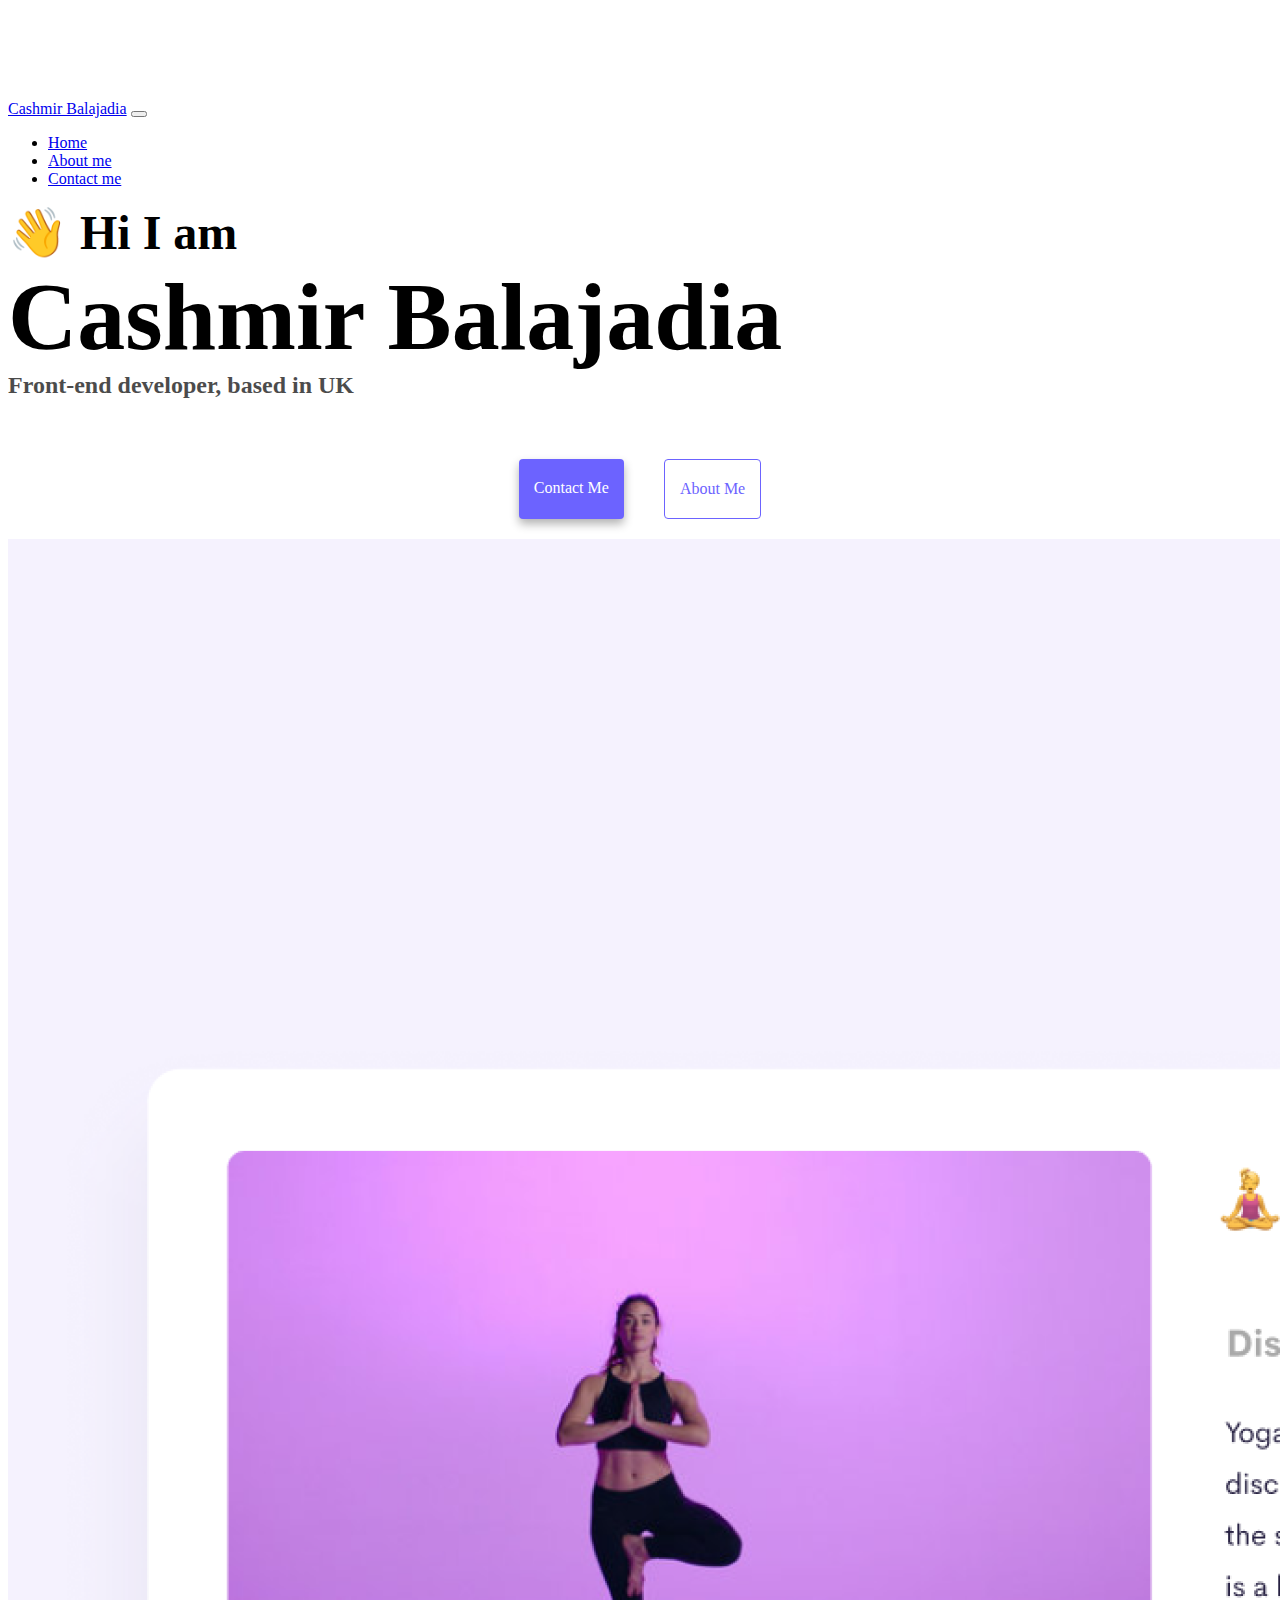
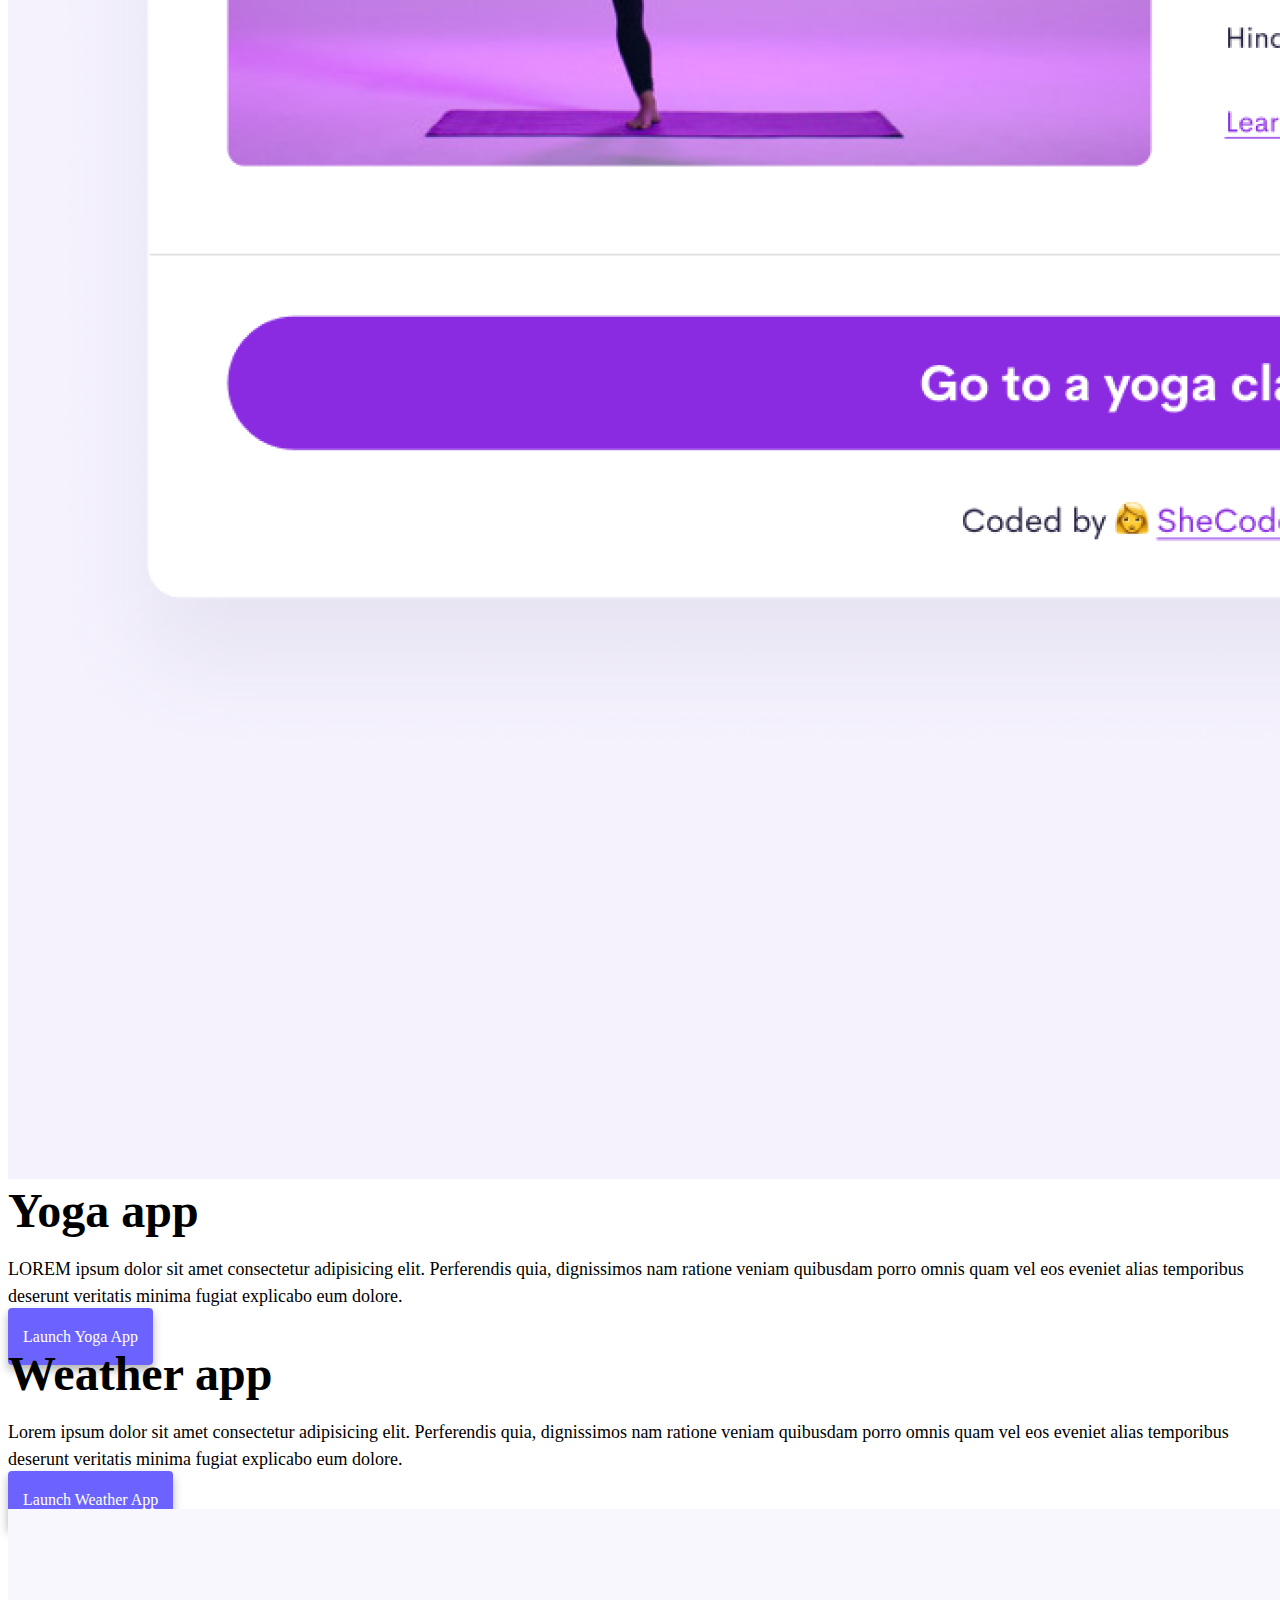
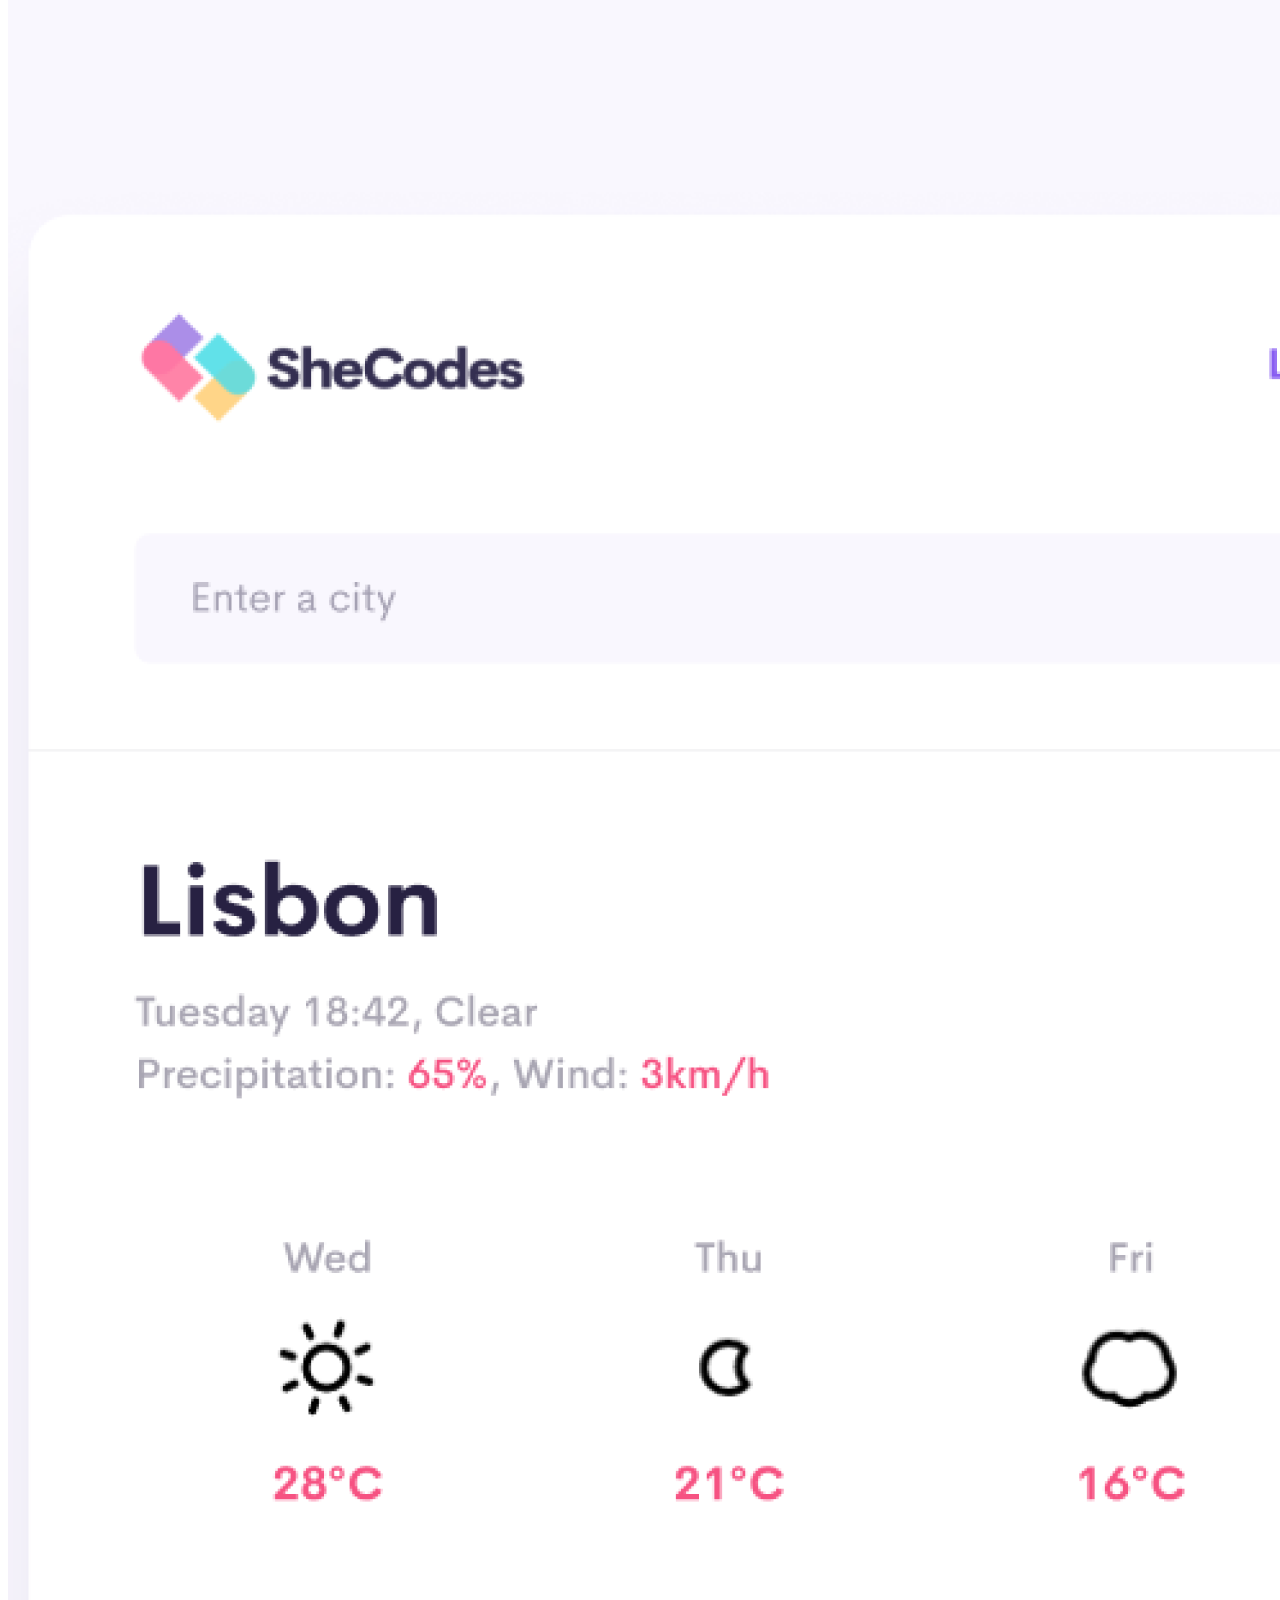
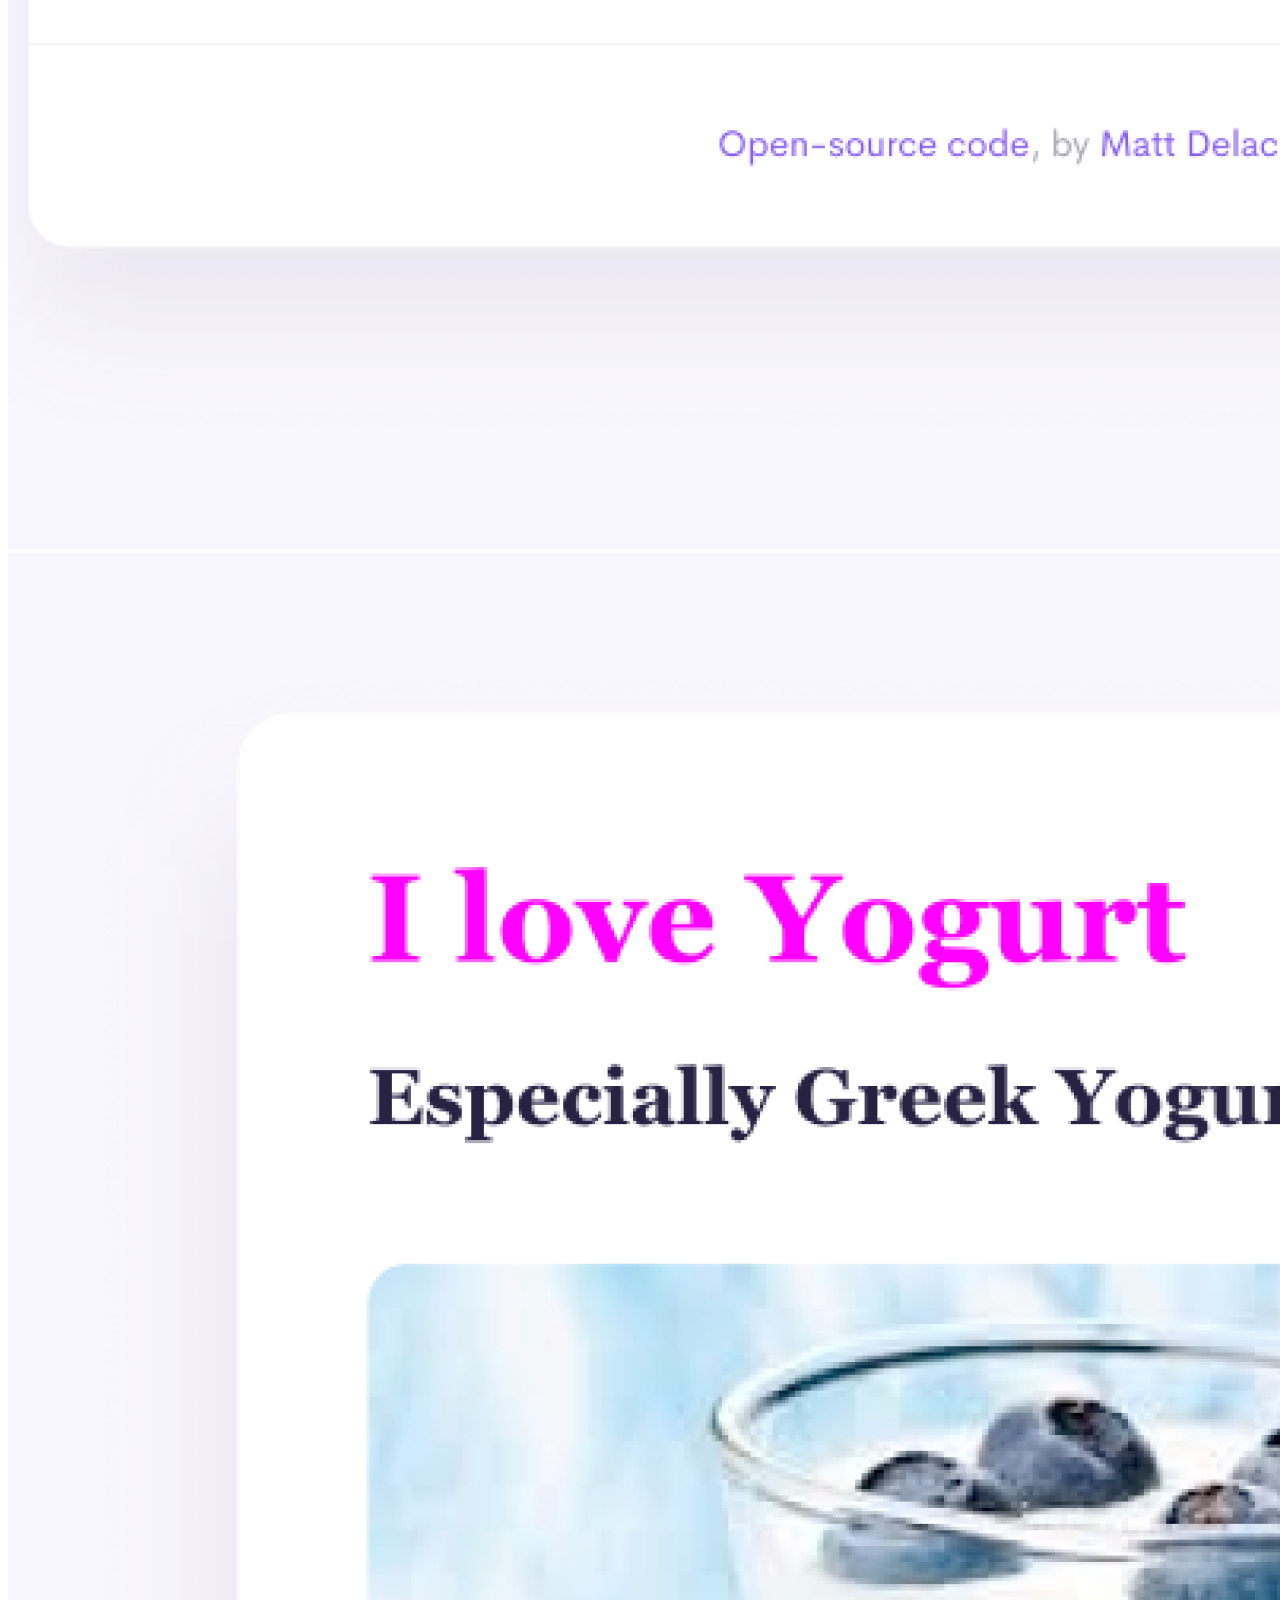
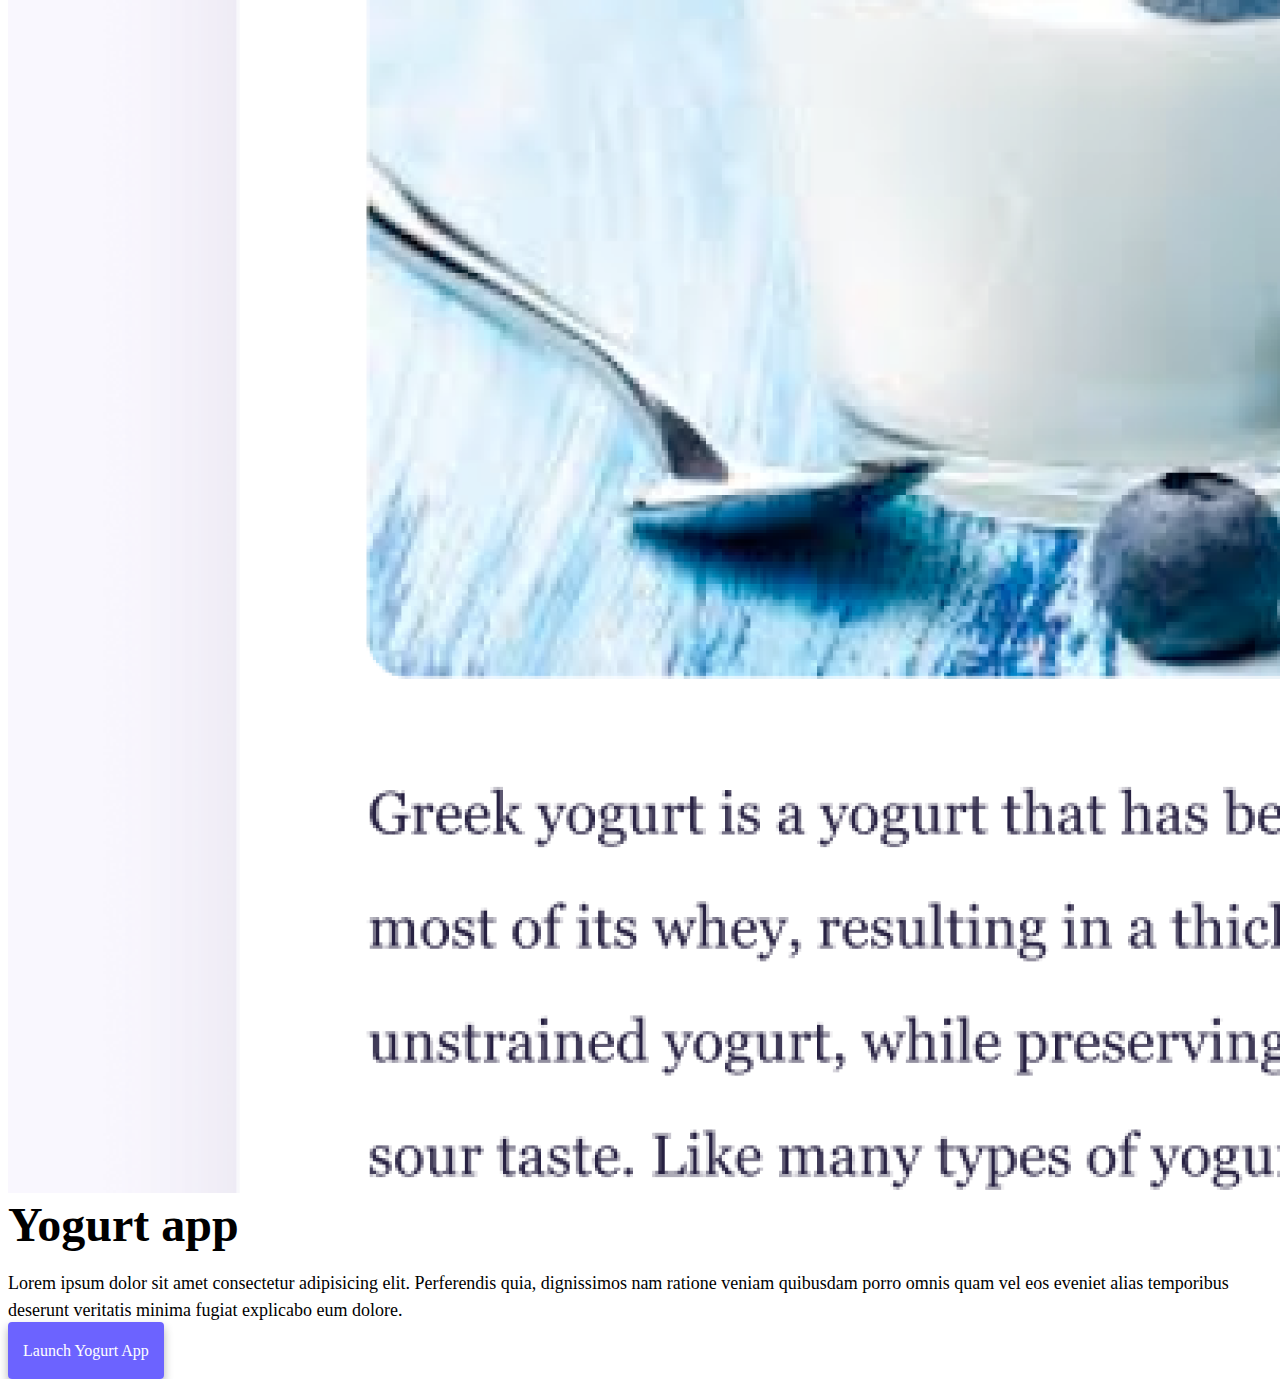
==== index.html @ 677fbf12 "created basic files" ====
<!DOCTYPE html>
<html lang="en">
  <head>
    <meta charset="UTF-8" />
    <meta http-equiv="X-UA-Compatible" content="IE=edge" />
    <meta name="viewport" content="width=device-width, initial-scale=1.0" />
    <title>Cashmir Balajadia</title>
    <meta name="description" content="Introduction to all Cashmir's Work" />
    <link
      href="https://cdn.jsdelivr.net/npm/bootstrap@5.0.0-beta2/dist/css/bootstrap.min.css"
      rel="stylesheet"
      integrity="sha384-BmbxuPwQa2lc/FVzBcNJ7UAyJxM6wuqIj61tLrc4wSX0szH/Ev+nYRRuWlolflfl"
      crossorigin="anonymous"
    />
    <script
      src="https://cdn.jsdelivr.net/npm/bootstrap@5.0.0-beta2/dist/js/bootstrap.bundle.min.js"
      integrity="sha384-b5kHyXgcpbZJO/tY9Ul7kGkf1S0CWuKcCD38l8YkeH8z8QjE0GmW1gYU5S9FOnJ0"
      crossorigin="anonymous"
    ></script>
    <link rel="stylesheet" href="/css/styles.css" />
  </head>
  <body>
    <nav class="navbar navbar-expand-lg navbar-light bg-light fixed-top">
      <div class="container">
        <a class="navbar-brand" href="/" title="Cashmir">Cashmir Balajadia</a>
        <button
          class="navbar-toggler"
          type="button"
          data-bs-toggle="collapse"
          data-bs-target="#navbarNav"
          aria-controls="navbarNav"
          aria-expanded="false"
          aria-label="Toggle navigation"
        >
          <span class="navbar-toggler-icon"></span>
        </button>
        <div class="collapse navbar-collapse" id="navbarNav">
          <ul class="navbar-nav">
            <li class="nav-item">
              <a
                class="nav-link active"
                aria-current="page"
                href="/"
                title="Home"
                >Home</a
              >
            </li>
            <li class="nav-item">
              <a class="nav-link" href="/about.html" title="About">About me</a>
            </li>
            <li class="nav-item">
              <a class="nav-link" href="/about.html#contact" title="Contact"
                >Contact me</a
              >
            </li>
          </ul>
        </div>
      </div>
    </nav>
    <h2 class="text-center">👋 Hi I am</h2>
    <h1 class="text-center">Cashmir Balajadia</h1>
    <h3 class="text-center">Front-end developer, based in UK</h3>
    <div class="navigation-links mb-5">
      <a href="/about.html#contact" class="primary-link" title="Contact me"
        >Contact me</a
      >
      <a href="/about.html" class="secondary-link" title="About me">About me</a>
    </div>
    <div class="container">
      <div class="row">
        <div class="col-sm-6">
          <img
            src="/images/yoga.png"
            class="img-fluid rounded d-sm-block d-none"
            alt="Yoga"
          />
        </div>
        <div class="col-sm-6 col-md-6 text-center">
          <h2 class="mb-3">Yoga app</h2>
          <p>
            LOREM ipsum dolor sit amet consectetur adipisicing elit. Perferendis
            quia, dignissimos nam ratione veniam quibusdam porro omnis quam vel
            eos eveniet alias temporibus deserunt veritatis minima fugiat
            explicabo eum dolore.
          </p>
          <div class="mt-5">
            <a href="#" class="primary-link" title="Yoga app"
              >Launch Yoga App</a
            >
          </div>
        </div>
      </div>
      <div class="row mt-5">
        <div class="col-sm-6 col-md-6 text-center">
          <h2 class="mb-3">Weather app</h2>
          <p>
            Lorem ipsum dolor sit amet consectetur adipisicing elit. Perferendis
            quia, dignissimos nam ratione veniam quibusdam porro omnis quam vel
            eos eveniet alias temporibus deserunt veritatis minima fugiat
            explicabo eum dolore.
          </p>
          <div class="mt-5">
            <a href="#" class="primary-link" title="Weather app"
              >Launch Weather App</a
            >
          </div>
        </div>
        <div class="col-sm-6">
          <img
            src="/images/weather.png"
            class="img-fluid rounded d-sm-block d-none"
            alt="weather"
          />
        </div>
      </div>
      <div class="row mt-5">
        <div class="col-sm-6">
          <img
            src="/images/yogurt.png"
            class="img-fluid rounded d-sm-block d-none"
            alt="yogurt"
          />
        </div>
        <div class="col-sm-6 col-md-6 text-center">
          <h2 class="mb-3">Yogurt app</h2>
          <p>
            Lorem ipsum dolor sit amet consectetur adipisicing elit. Perferendis
            quia, dignissimos nam ratione veniam quibusdam porro omnis quam vel
            eos eveniet alias temporibus deserunt veritatis minima fugiat
            explicabo eum dolore.
          </p>
          <div class="mt-5">
            <a href="#" class="primary-link" title="Yogurt app"
              >Launch Yogurt App</a
            >
          </div>
        </div>
      </div>
    </div>
  </body>
</html>
---- css/styles.css ----
:root {
  --primary-color: #6c63ff;
  --secondary-color: #f5f2fe;
  --box-shadow: 0 5px 10px rgba(0, 0, 0, 0.3);
}

body {
  margin-top: 100px;
}

h1,
h2,
h3 {
  margin: 0;
}

h1 {
  font-size: 96px;
}

h2 {
  font-size: 48px;
}

h3 {
  font-size: 24px;
  opacity: 0.7;
}

p {
  font-size: 18px;
  line-height: 1.5;
}

.navigation-links {
  display: flex;
  margin-top: 40px;
  justify-content: center;
}

.navigation-links a {
  margin: 20px;
}

.primary-link {
  border-radius: 4px;
  padding: 20px 15px;
  text-decoration: none;
  text-transform: capitalize;
  background: var(--primary-color);
  box-shadow: var(--box-shadow);
  color: white;
}

.secondary-link {
  border-radius: 4px;
  padding: 20px 15px;
  text-decoration: none;
  text-transform: capitalize;
  color: var(--primary-color);
  border: 1px solid var(--primary-color);
}

.homepage-link {
  color: var(--primary-color);
  text-align: center;
  display: block;
}

.about-paragraphs {
  margin: 30px 0;
}

.about-paragraphs p {
  margin: 10px;
}

.email-link {
  display: flex;
  justify-content: center;
  color: var(--primary-color);
  font-size: 28px;
  text-decoration: none;
}

.email-link:hover {
  text-decoration: underline;
}

@media (max-width: 576px) {
  h1 {
    font-size: 50px;
  }

  h2 {
    font-size: 30px;
  }

  h3 {
    font-size: 18px;
  }

  .email-link {
    font-size: 20px;
  }
}
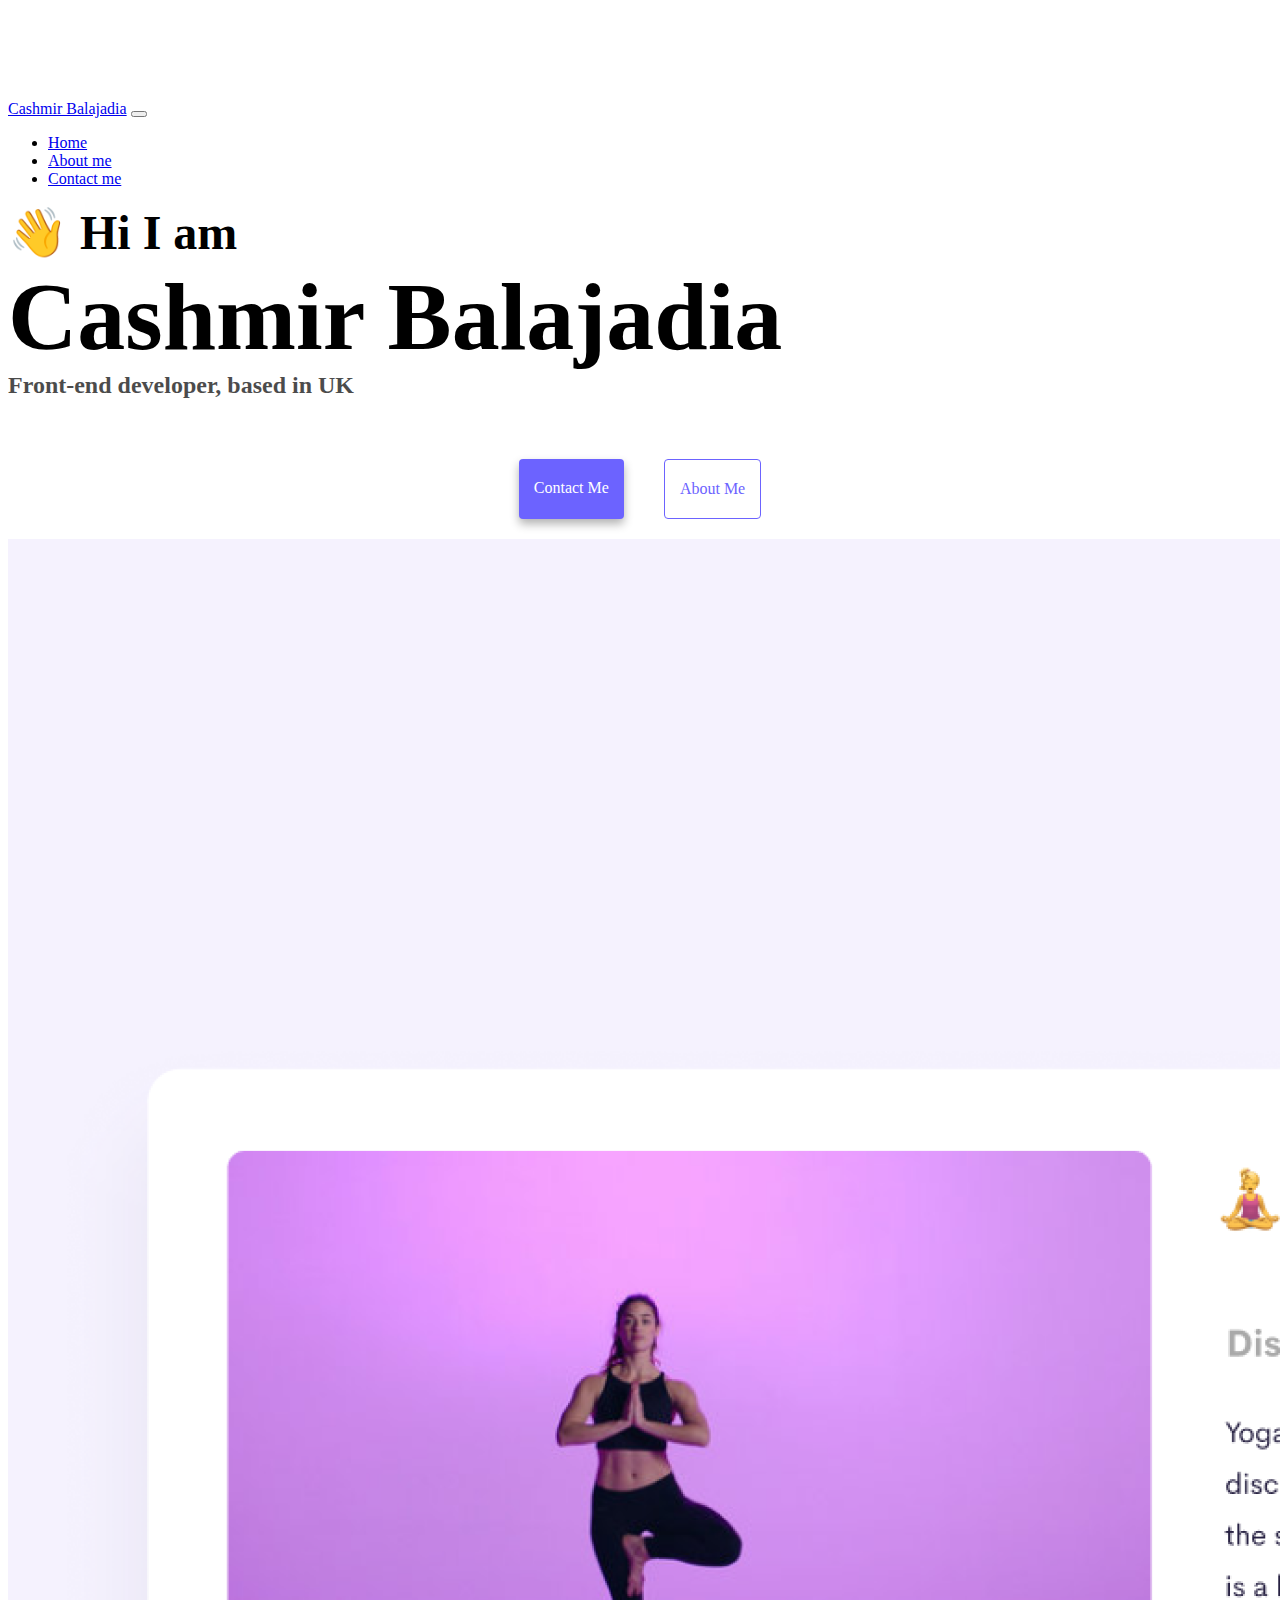
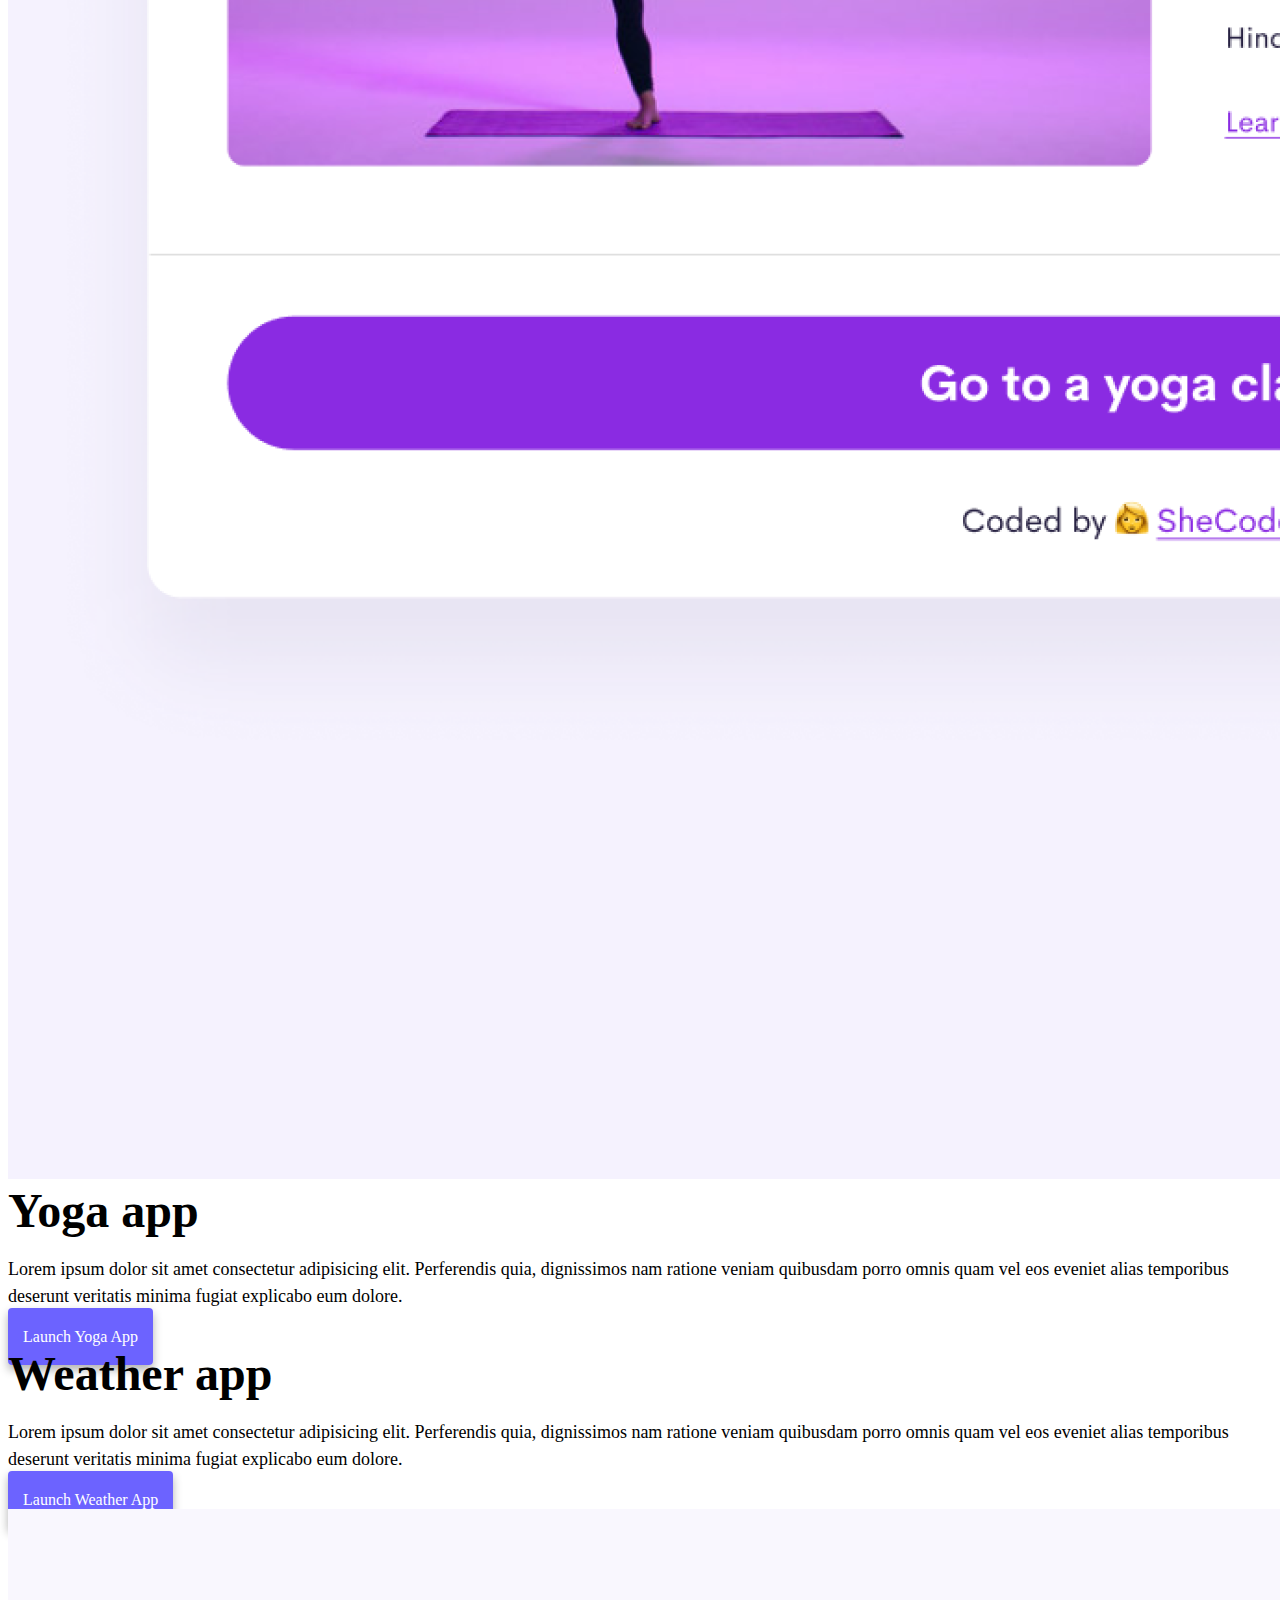
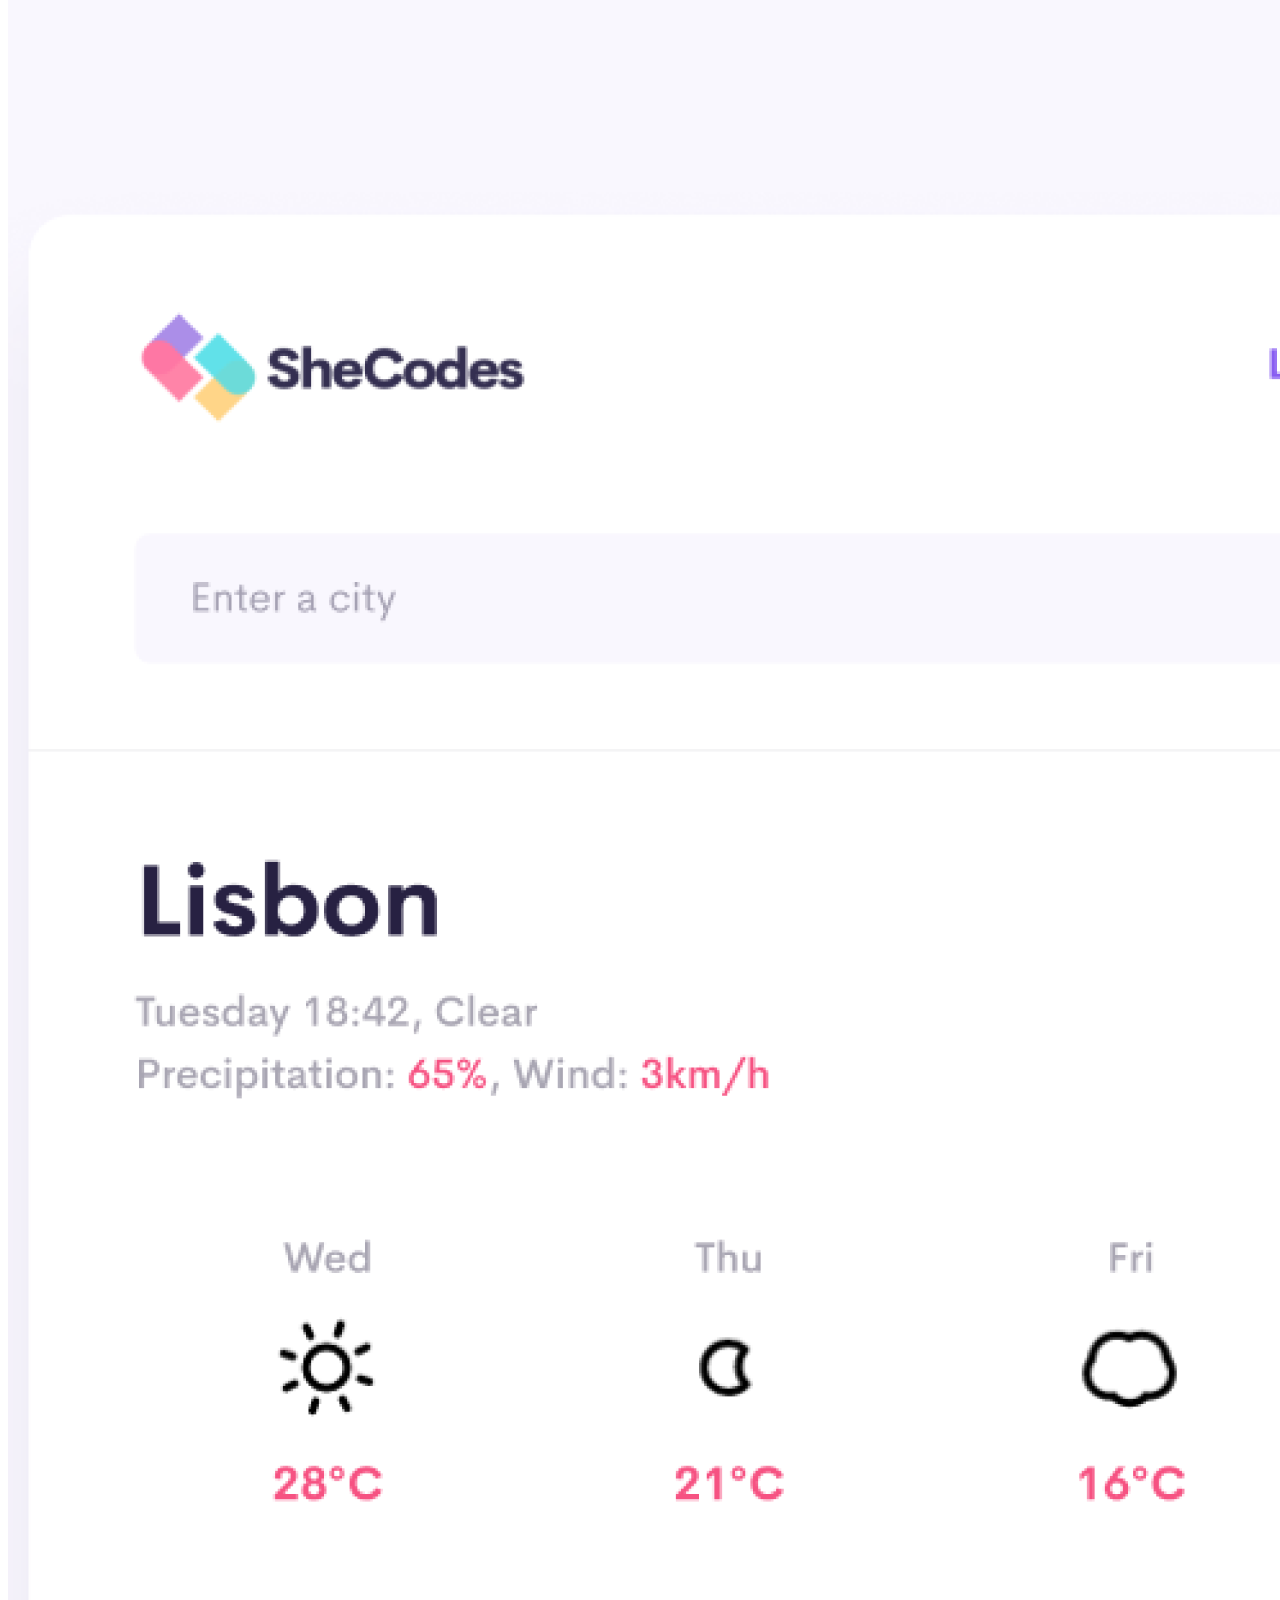
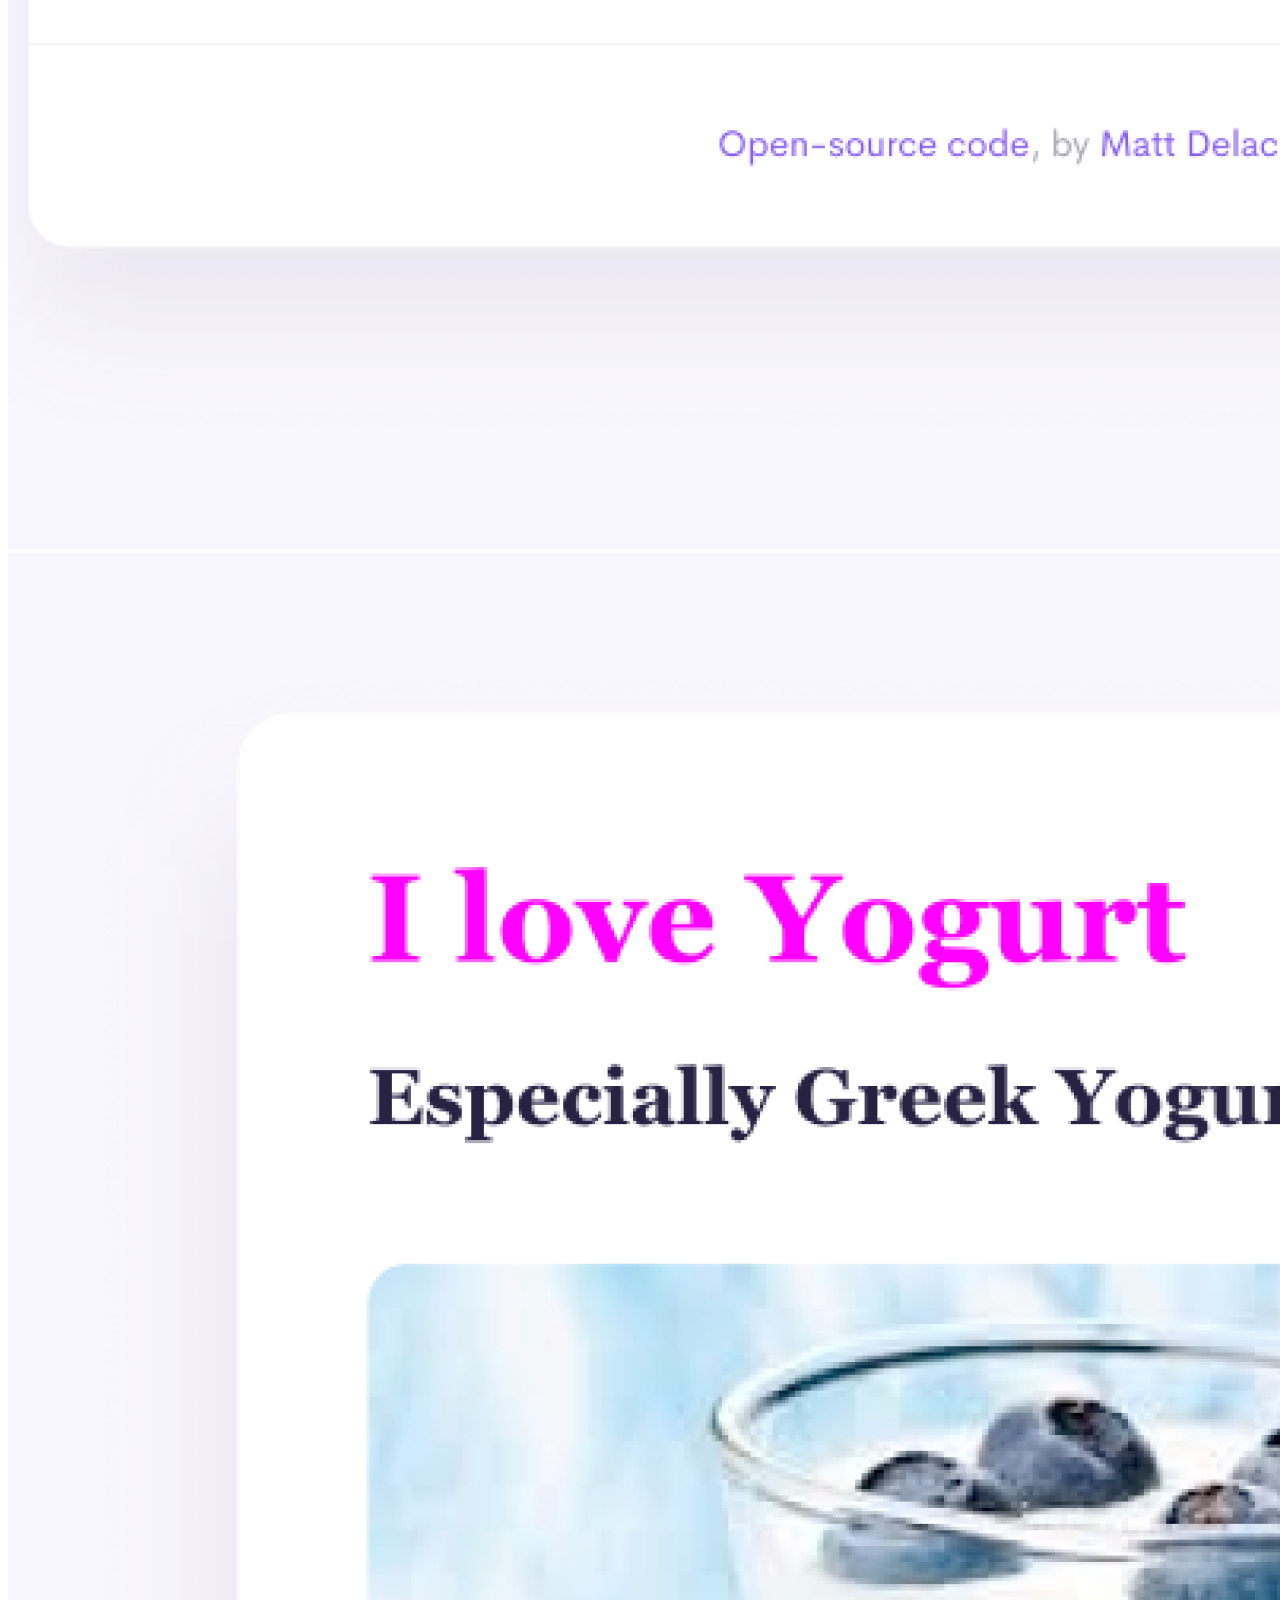
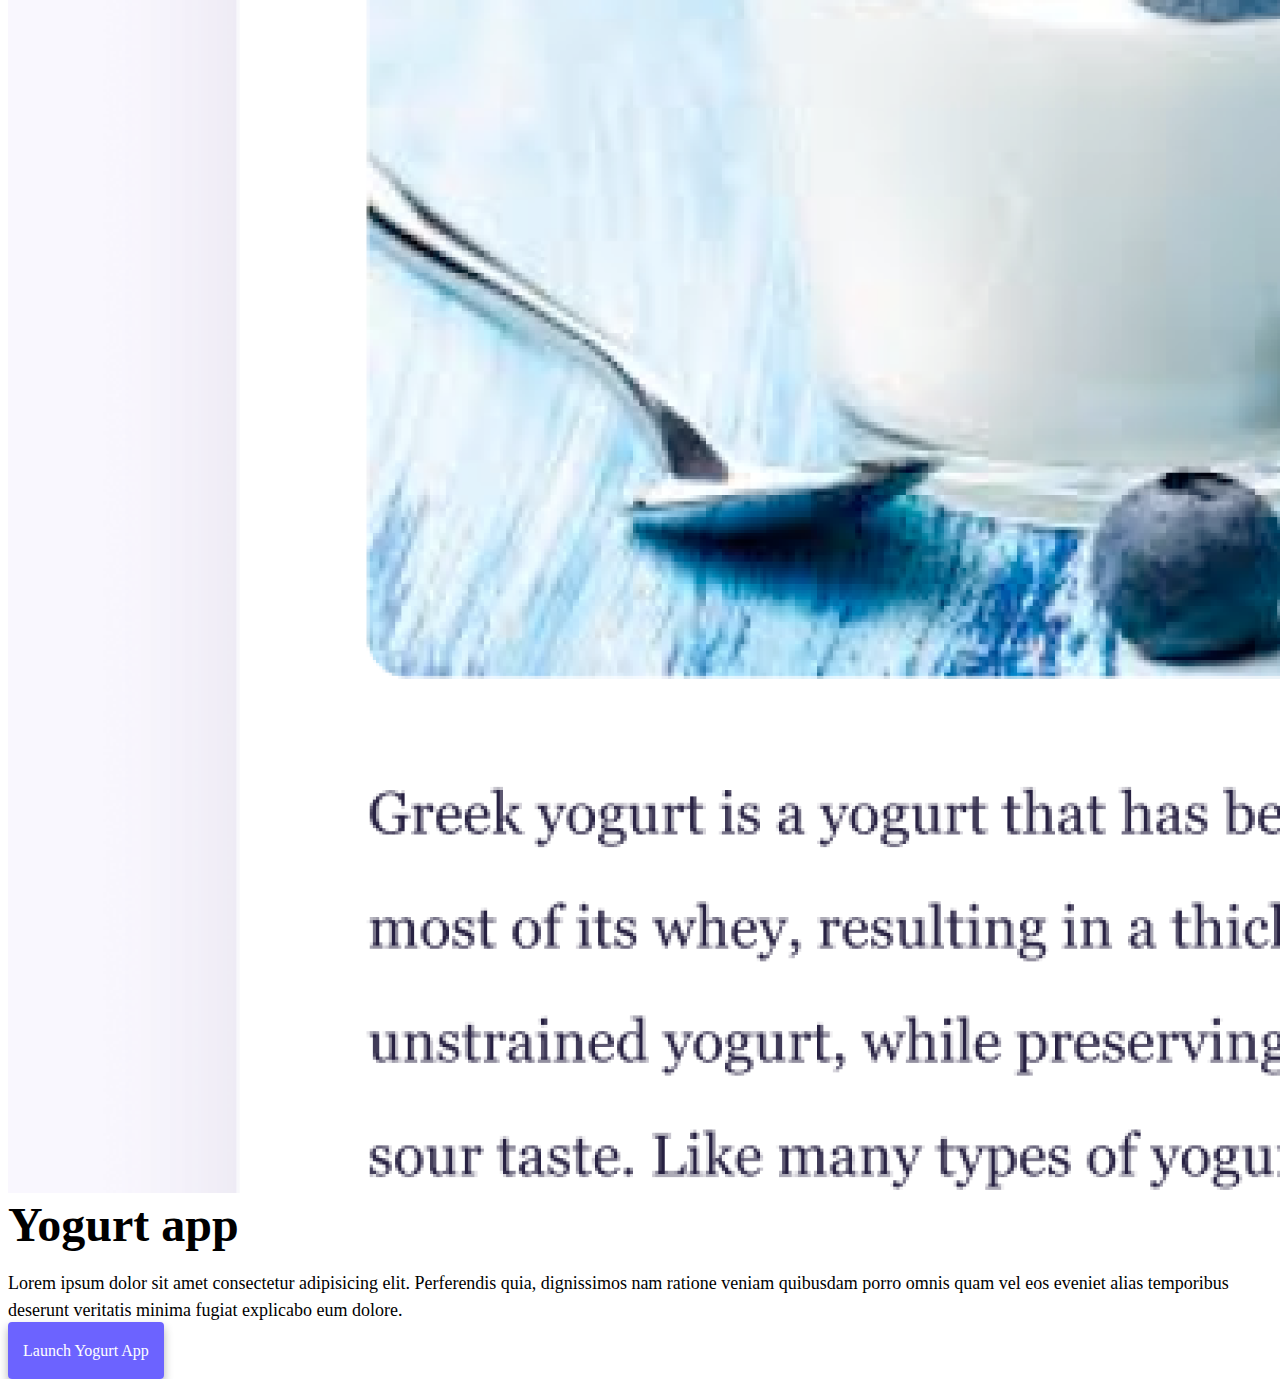
==== commit cac58dbd: "update index" ====
--- a/index.html
+++ b/index.html
@@ -78,7 +78,7 @@
         <div class="col-sm-6 col-md-6 text-center">
           <h2 class="mb-3">Yoga app</h2>
           <p>
-            LOREM ipsum dolor sit amet consectetur adipisicing elit. Perferendis
+            Lorem ipsum dolor sit amet consectetur adipisicing elit. Perferendis
             quia, dignissimos nam ratione veniam quibusdam porro omnis quam vel
             eos eveniet alias temporibus deserunt veritatis minima fugiat
             explicabo eum dolore.
